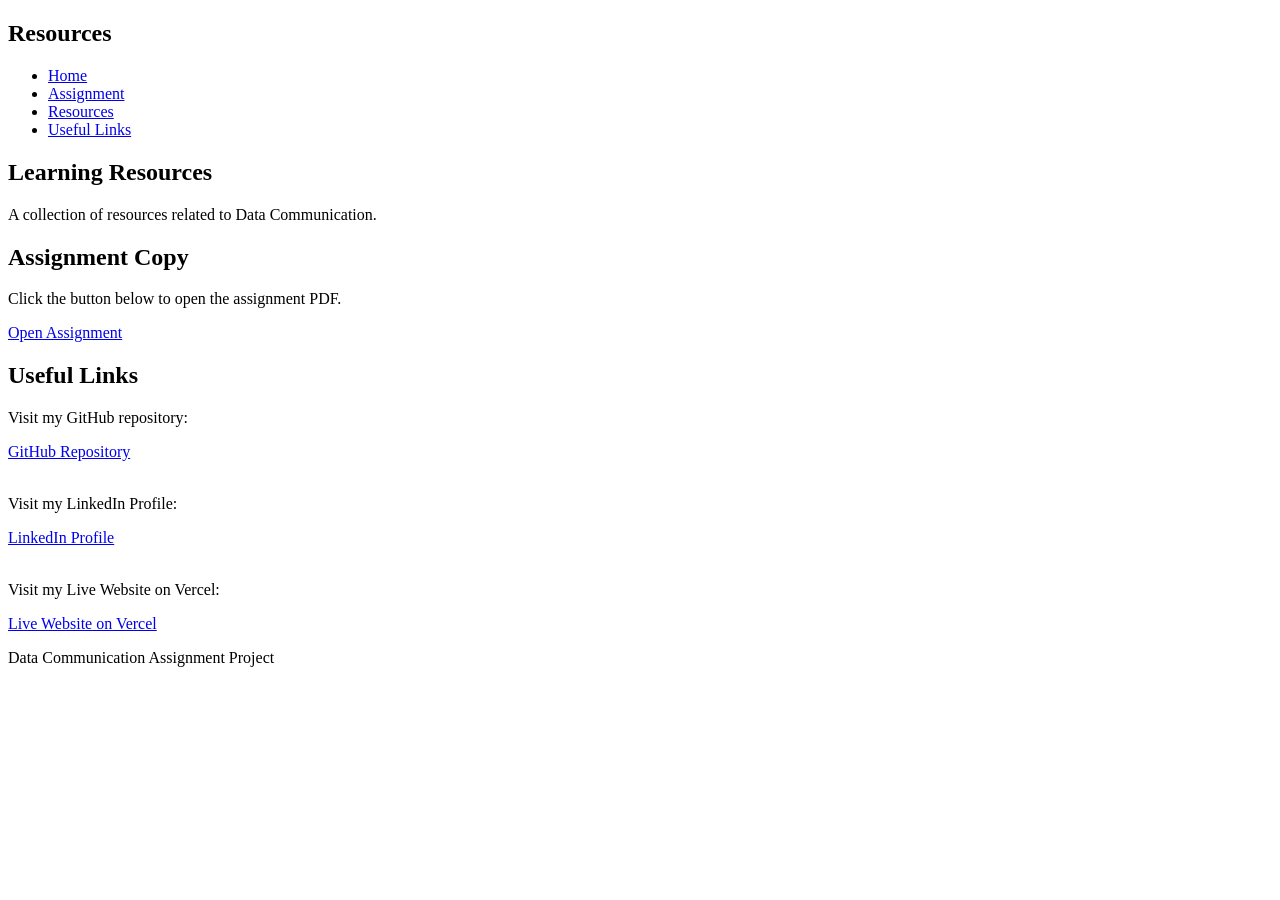
==== resources.html @ 7217a276 "Add files via upload" ====
<!DOCTYPE html>
<html lang="en">
<head>
    <meta charset="UTF-8">
    <meta name="viewport" content="width=device-width, initial-scale=1.0">
    <title>Resources</title>
    <link rel="stylesheet" href="style.css">
</head>
<body>

    <!-- NAVBAR -->
    <header>
        <nav>
            <h1>Resources</h1>

            <ul>
                <li><a href="index.html">Home</a></li>
                <li><a href="#assignment">Assignment</a></li>
                <li><a href="#resources">Resources</a></li>
                <li><a href="#links">Useful Links</a></li>
            </ul>
        </nav>
    </header>

    <!-- HERO -->
    <section class="hero">
        <h2>Learning Resources</h2>
        <p>
            A collection of resources related to Data Communication.
        </p>
    </section>

    <!-- ASSIGNMENT -->
    <section id="assignment" class="card">

        <h2>Assignment Copy</h2>

        <p>
            Click the button below to open the assignment PDF.
        </p>

        <a href="assignment/assignment.pdf"
           target="_blank"
           class="btn">
           Open Assignment
        </a>

    </section>

    </section>

    <!-- LINKS -->
    <section id="links" class="card">

        <h2>Useful Links</h2>

        <p>
            Visit my GitHub repository:
        </p>

        <a href="https://github.com/abrahamkatamani2002-png/data-communication-assignment"
           target="_blank"
           class="btn">
           GitHub Repository
        </a>

        <br><br>

<p>
    Visit my LinkedIn Profile:
</p>

<a href="https://www.linkedin.com/in/abraham-katamani-a4159b402"
   target="_blank"
   class="btn">
   LinkedIn Profile
</a>

<br><br>

<p>
    Visit my Live Website on Vercel:
</p>

<a href="https://data-communication-assignment-mz6y.vercel.app"
   target="_blank"
   class="btn">
   Live Website on Vercel
</a>

    </section>

    <!-- FOOTER -->
    <footer>
        <p>Data Communication Assignment Project</p>
    </footer>

</body>
</html>
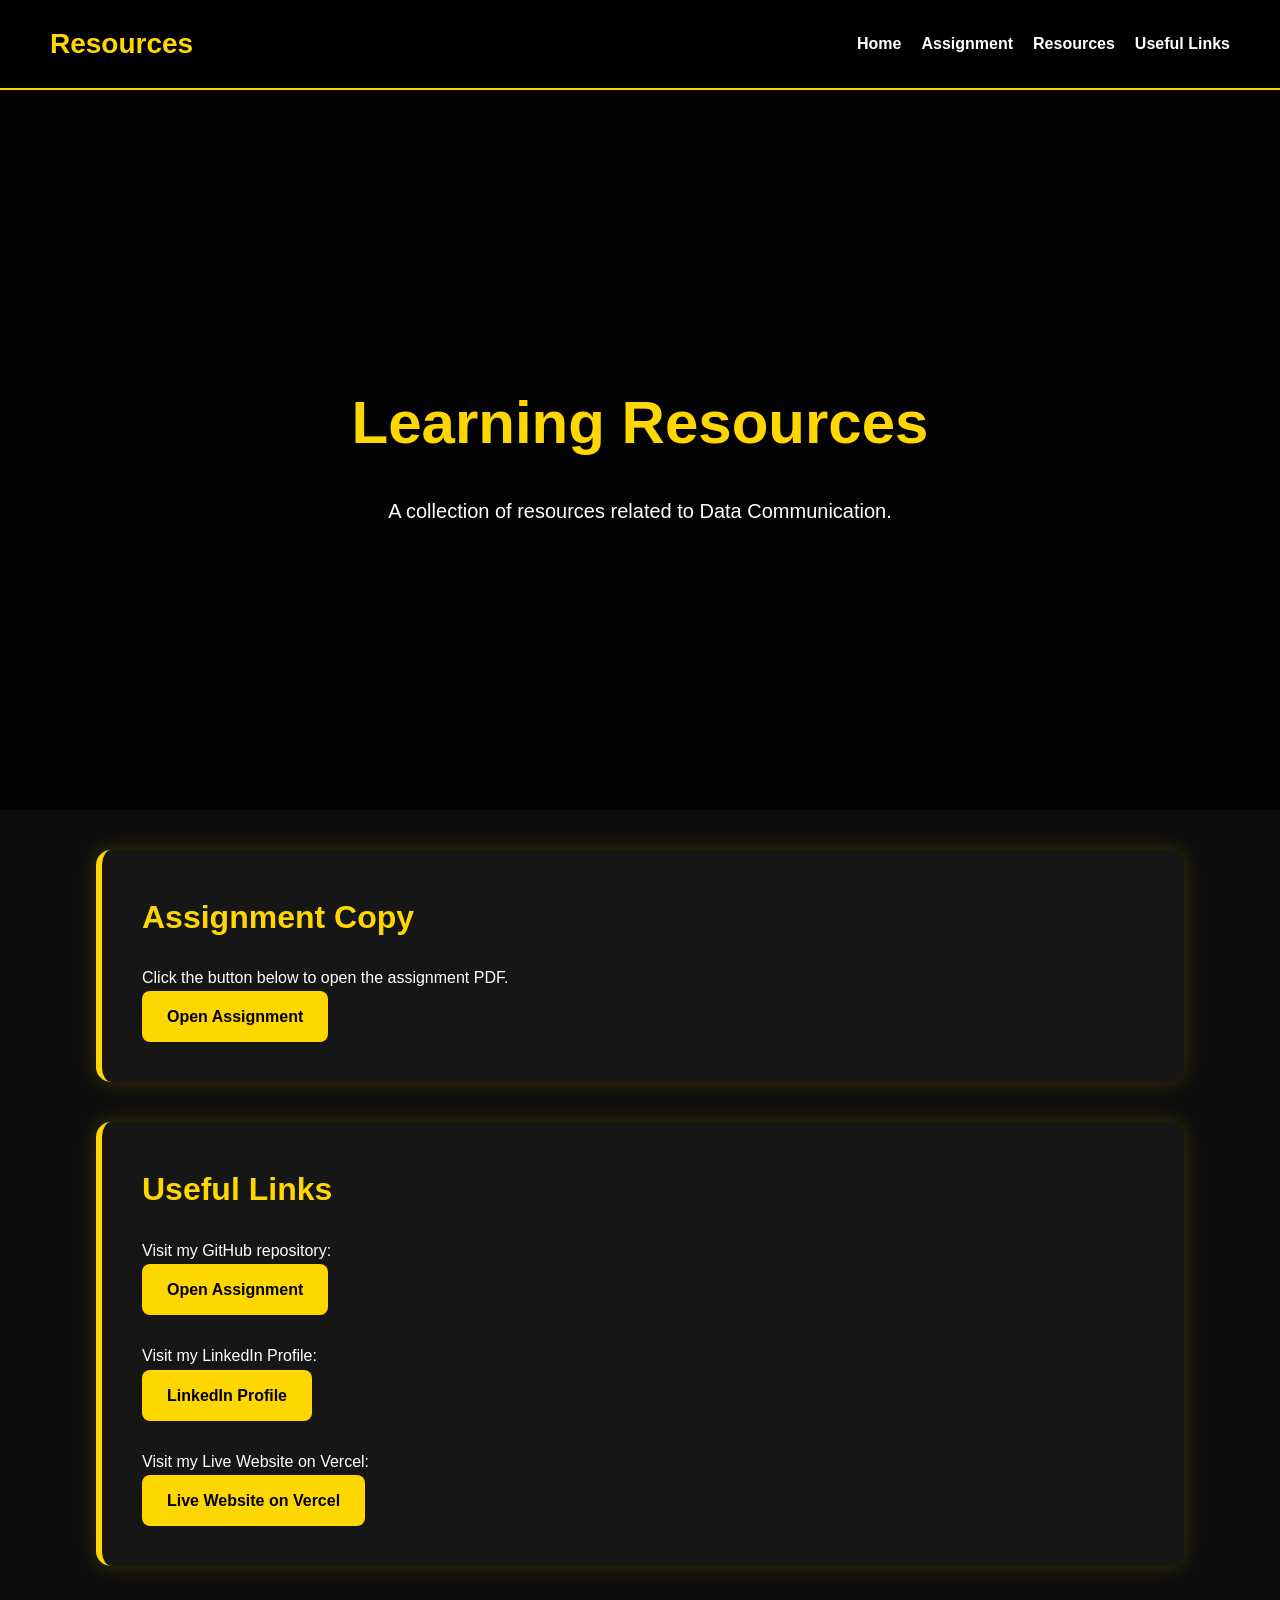
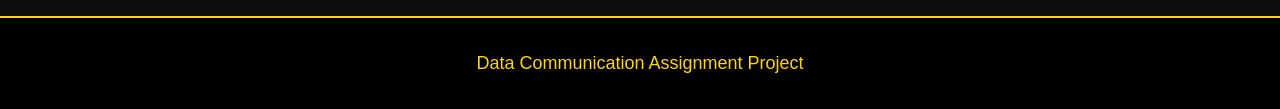
==== commit ba194260: "Update resources.html" ====
--- a/resources.html
+++ b/resources.html
@@ -58,11 +58,11 @@
             Visit my GitHub repository:
         </p>
 
-        <a href="https://github.com/abrahamkatamani2002-png/data-communication-assignment"
-           target="_blank"
-           class="btn">
-           GitHub Repository
-        </a>
+       <a href="assignment data comm/assignment.pdf"
+   target="_blank"
+   class="btn">
+   Open Assignment
+</a>
 
         <br><br>
 
@@ -96,4 +96,4 @@
     </footer>
 
 </body>
-</html>+</html>
--- a/style.css
+++ b/style.css
@@ -0,0 +1,297 @@
+*{
+    margin: 0;
+    padding: 0;
+    box-sizing: border-box;
+}
+
+/* BODY */
+body{
+    font-family: Arial, Helvetica, sans-serif;
+    background: #0d0d0d;
+    color: white;
+    line-height: 1.7;
+}
+
+/* NAVBAR */
+header{
+    background: black;
+    padding: 20px 50px;
+    position: sticky;
+    top: 0;
+    z-index: 1000;
+    border-bottom: 2px solid gold;
+}
+
+nav{
+    display: flex;
+    justify-content: space-between;
+    align-items: center;
+}
+
+nav h1{
+    color: gold;
+    font-size: 28px;
+}
+
+nav ul{
+    display: flex;
+    list-style: none;
+    gap: 20px;
+}
+
+nav ul li a{
+    text-decoration: none;
+    color: white;
+    font-weight: bold;
+    transition: 0.3s;
+}
+
+nav ul li a:hover{
+    color: gold;
+}
+
+/* HERO SECTION */
+.hero{
+    height: 80vh;
+    display: flex;
+    flex-direction: column;
+    justify-content: center;
+    align-items: center;
+    text-align: center;
+    padding: 20px;
+
+    background: linear-gradient(
+        rgba(0,0,0,0.8),
+        rgba(0,0,0,0.8)
+    ),
+    url('https://images.unsplash.com/photo-1518770660439-4636190af475?q=80&w=1470&auto=format&fit=crop');
+    
+    background-size: cover;
+    background-position: center;
+}
+
+.hero h2{
+    font-size: 60px;
+    color: gold;
+    margin-bottom: 20px;
+}
+
+.hero p{
+    max-width: 700px;
+    font-size: 20px;
+}
+
+/* CARD SECTIONS */
+.card{
+    background: #161616;
+    margin: 40px auto;
+    width: 85%;
+    padding: 40px;
+    border-radius: 15px;
+    border-left: 6px solid gold;
+    box-shadow: 0 0 20px rgba(255,215,0,0.2);
+    transition: 0.3s;
+}
+
+.card:hover{
+    transform: translateY(-5px);
+}
+
+.card h2{
+    color: gold;
+    margin-bottom: 20px;
+    font-size: 32px;
+}
+
+.card h3{
+    color: gold;
+    margin-top: 20px;
+}
+
+.card ul{
+    margin-top: 15px;
+    padding-left: 20px;
+}
+
+.card li{
+    margin-bottom: 10px;
+}
+/* DATA COMMUNICATION IMAGE */
+.data-communication{
+    width: 100%;
+    max-width: 400px;
+    display: block;
+    margin: 20px auto;
+    border-radius: 10px;
+    border: 3px solid gold;
+    box-shadow: 0 0 15px rgba(255, 215, 0, 0.3);
+    transition: 0.3s ease; 
+    right: 23%;
+    position: relative;
+}
+
+/* NETWORK TYPES IMAGE */
+.network-types{
+    width: 100%;
+    max-width: 400px;
+    display: block;
+    margin: 20px auto;
+    border-radius: 10px;
+    border: 3px solid gold;
+    box-shadow: 0 0 15px rgba(255, 215, 0, 0.3);
+    transition: 0.3s ease; 
+    right: 23%;
+    position: relative;
+}
+
+/* OSI IMAGE */
+.OSI{
+    width: 100%;
+    max-width: 400px;
+    display: block;
+    margin: 20px auto;
+    border-radius: 10px;
+    border: 3px solid gold;
+    box-shadow: 0 0 15px rgba(255, 215, 0, 0.3);
+    transition: 0.3s ease; 
+    right: 23%;
+    position: relative;
+}
+
+/*cia triad image */
+.CIA{
+    width: 100%;
+    max-width: 400px;
+    display: block;
+    margin: 20px auto;
+    border-radius: 10px;
+    border: 3px solid gold;
+    box-shadow: 0 0 15px rgba(255, 215, 0, 0.3);
+    transition: 0.3s ease; 
+    right: 23%;
+    position: relative;
+}
+
+.image-container{
+    display: flex;
+    justify-content: center;
+    align-items: center;
+    gap: 20px;
+    flex-wrap: wrap;
+    margin-top: 20px;
+}
+
+/* MORSE CODE IMAGE */
+.Morse-code{
+    width: 100%;
+    max-width: 500px;
+    display: block;
+    margin: 25px auto;
+    border-radius: 15px;
+    border: 4px solid gold;
+    box-shadow: 0 0 20px rgba(255, 215, 0, 0.4);
+    transition: 0.4s ease;
+    right: 23%;
+}
+
+.Morse-code:hover{
+    transform: scale(1.03);
+    box-shadow: 0 0 30px rgba(255, 215, 0, 0.7);
+}
+
+/* TELEGRAPH IMAGE */
+.telegraph{
+    width: 100%;
+    max-width: 500px;
+    display: block;
+    margin: 20px auto;
+    border-radius: 10px;
+    border: 3px solid gold;
+}
+
+.telegraph:hover{
+    transform: scale(1.02);
+    border-color: white;
+}
+
+/* VIDEO */
+video{
+    border-radius: 10px;
+    border: 3px solid gold;
+}
+
+/* FOOTER */
+footer{
+    background: black;
+    text-align: center;
+    padding: 30px;
+    margin-top: 50px;
+    border-top: 2px solid gold;
+}
+
+footer p{
+    color: gold;
+    font-size: 18px;
+}
+
+/* SMOOTH SCROLL */
+html{
+    scroll-behavior: smooth;
+}
+
+/* RESPONSIVE DESIGN */
+@media(max-width: 768px){
+
+    nav{
+        flex-direction: column;
+        gap: 20px;
+    }
+
+    nav ul{
+        flex-direction: column;
+        text-align: center;
+    }
+
+    .hero h2{
+        font-size: 40px;
+    }
+
+    .hero p{
+        font-size: 18px;
+    }
+
+    .card{
+        width: 95%;
+        padding: 25px;
+    }
+}
+
+.profile{
+    width: 250px;
+    height: 250px;
+    border-radius: 50%;
+    object-fit: cover;
+    display: block;
+    margin: 20px auto;
+    border: 4px solid gold;
+    padding: 4px;
+    position: relative;
+    right: 50%;
+    transform: translateX(50%);
+}
+
+.btn{
+    display: inline-block;
+    background: gold;
+    color: black;
+    padding: 12px 25px;
+    text-decoration: none;
+    border-radius: 8px;
+    font-weight: bold;
+    transition: 0.3s;
+}
+
+.btn:hover{
+    background: white;
+    transform: scale(1.05);
+}
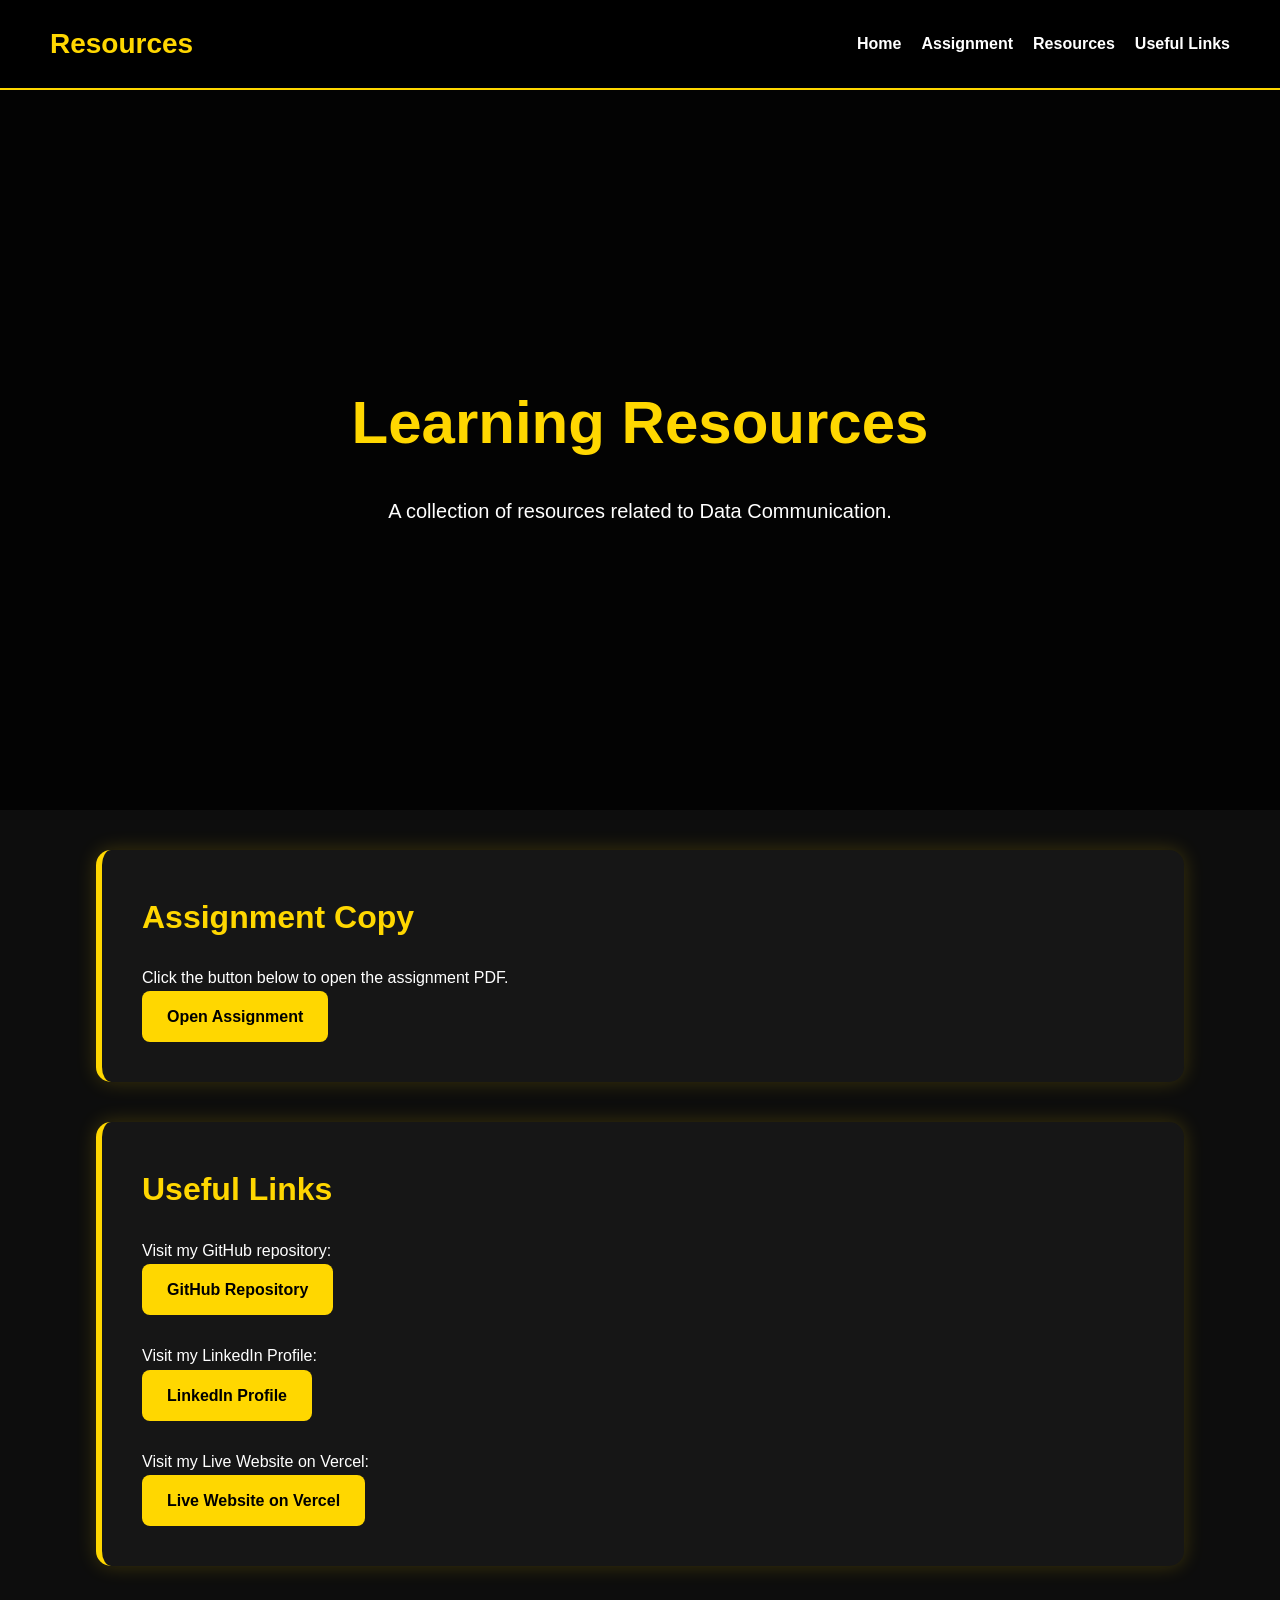
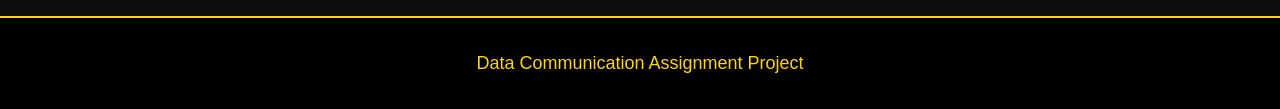
==== commit 9f531db7: "Update resources.html" ====
--- a/resources.html
+++ b/resources.html
@@ -39,11 +39,11 @@
             Click the button below to open the assignment PDF.
         </p>
 
-        <a href="assignment/assignment.pdf"
-           target="_blank"
-           class="btn">
-           Open Assignment
-        </a>
+       <a href="assignment data comm/assignment.pdf"
+   target="_blank"
+   class="btn">
+   Open Assignment
+</a>
 
     </section>
 
@@ -58,10 +58,10 @@
             Visit my GitHub repository:
         </p>
 
-       <a href="assignment data comm/assignment.pdf"
+       <a href="https://github.com/abrahamkatamani2002-png/Data-Communication-Assignment"
    target="_blank"
    class="btn">
-   Open Assignment
+   GitHub Repository
 </a>
 
         <br><br>
